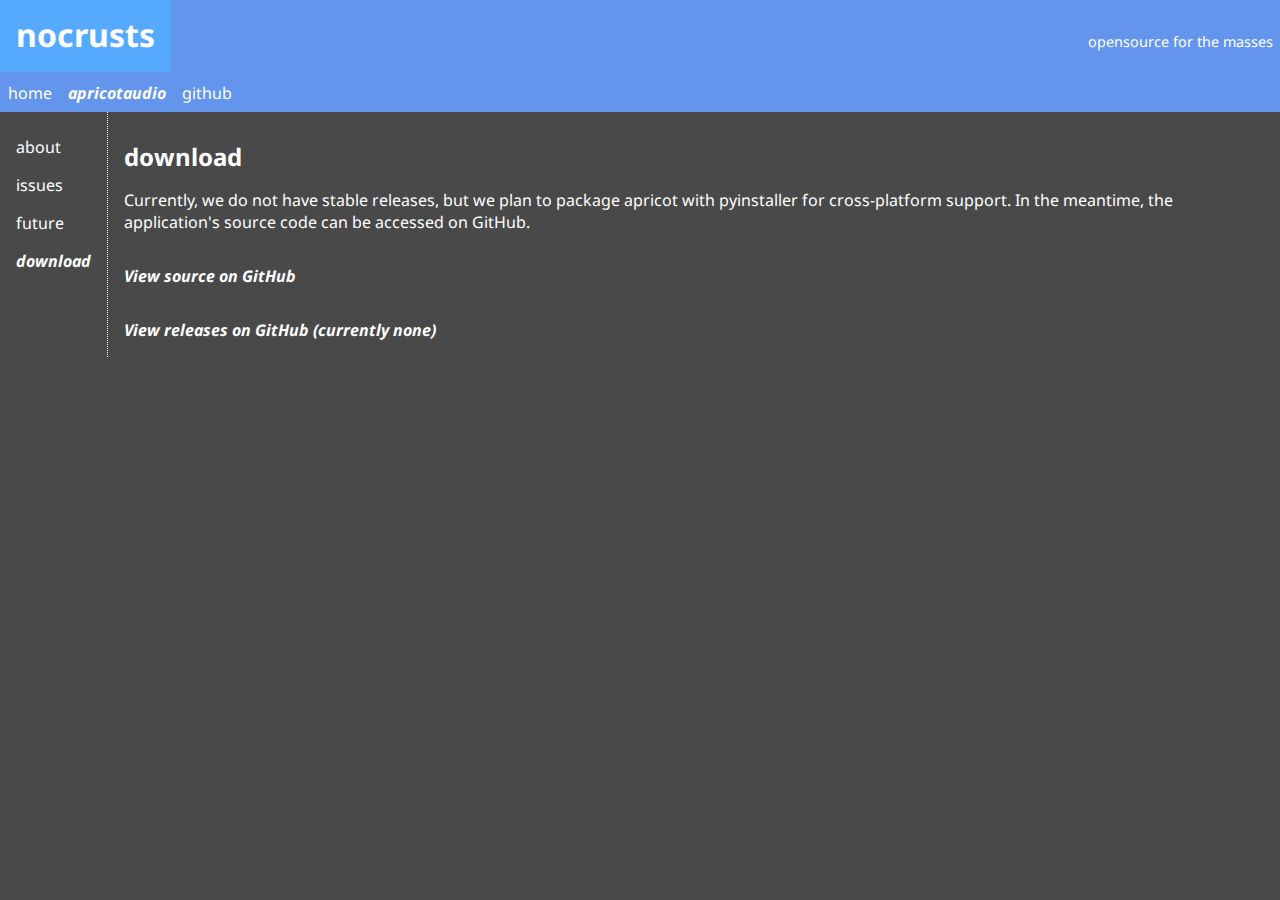
==== pages/software/apricotaudio/download.html @ 8644c486 "Created skeleton of website" ====
<!DOCTYPE html>
<head>
<title>nocrusts</title>
<meta charset="utf-8">
<meta name="viewport" content="width=device-width, initial-scale=1.0">
<link rel="stylesheet" type="text/css" href="/assets/mainstyle.css">

</head>
<body>
<div class="header">
    <h1><a href="/">nocrusts</a></h1>
    <span id="tagline">opensource for the masses</span>
</div>
<div class="links">
    <a href="/">home</a>
    <a id="currentpage" href="/pages/software/apricotaudio">apricotaudio</a>
    <a id="githublink" href="https://github.com/nocrusts">github</a>
</div>
<div class="maincontainer">
    <div class="sidebar">
        <span class="sidebar-child"><a href="/pages/software/apricotaudio/">about</a></span>
        <span class="sidebar-child"><a href="/pages/software/apricotaudio/issues.html">issues</a></span>
        <span class="sidebar-child"><a href="/pages/software/apricotaudio/future.html">future</a></span>
        <span id="currentpage" class="sidebar-child"><a href="/pages/software/apricotaudio/download.html">download</a></span>
    </div>
    <div class="content">
        <h2>download</h2>
        <p>Currently, we do not have stable releases, but we plan to package apricot with pyinstaller for cross-platform support. In the meantime, the application's source code can be accessed on GitHub.</p>
        <a id="currentpage" class="onpagespeciallink" href="https://github.com/nocrusts/apricotaudio/">View source on GitHub</a>
        <a id="currentpage" class="onpagespeciallink" href="https://github.com/nocrusts/apricotaudio/releases">View releases on GitHub (currently none)</a>
    </div>
</div>
</body>
---- assets/mainstyle.css ----
@import url('https://fonts.googleapis.com/css?family=Noto+Sans');

h1 {
    color: white;
}

h2{
    margin-bottom: 0;
}

body{
    font-family: "Noto Sans";
    margin: 0;
    background-color: #494949;
}

a{
    text-decoration: none;
    color: white;
    padding:0.5em;
}

p{
    margin-bottom: 0.5em;
}

a:hover {
    background-color: #55aaff;
}

.header {
    display: flex;
    text-align: left;
    justify-content: space-between;
    align-items: baseline;
    margin-top: -0.5em; /**for some reason html keeps making a break in the page if this is not added**/
    margin-bottom: -0.25em;
    background-color: cornflowerblue;
}


#tagline {
    /**font-style: italic;**/
    justify-content: space-between;
    font-size: 0.9em;
    margin-right: 0.5em;
    color: white;
}

#currentpage{
    font-style: italic;
    font-weight: bold;
}

.links {
    display: flex;
    text-align: left;
    justify-content: flex-start;
    align-items: baseline;
    background-color: cornflowerblue;
    /**font-style: italic; disabled for visibility **/
}


.maincontainer{
    display: flex;
    flex-direction: row;
}

.sidebar {
    display: flex;
    float: left;
    border-right: 1px dotted white;
    padding-top: 1em;
    text-align: left;
    clear: left;
    flex-direction: column;
}

.sidebar-child{
    margin: 0.5em;
}

.content{
    display: flex;
    float: left;
    color: white;
    text-align: left;
    margin: 0.5em 0.5em 0.5em 1em;
    flex-direction: column;
}

.onpagespeciallink{
    margin-top: 1em;
    margin-left: -0.5em;
}
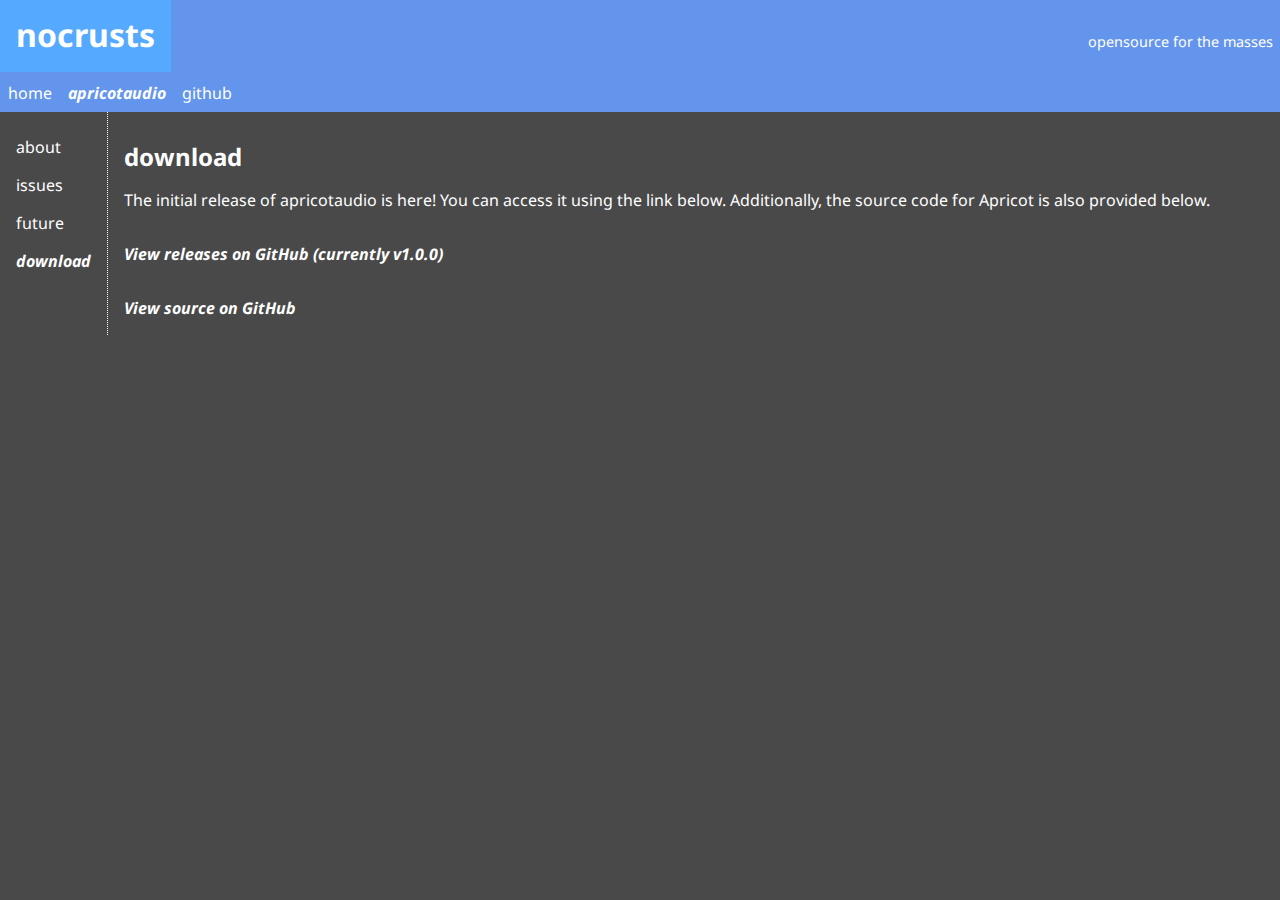
==== commit 20a78244: "Update releases." ====
--- a/pages/software/apricotaudio/download.html
+++ b/pages/software/apricotaudio/download.html
@@ -25,9 +25,9 @@
     </div>
     <div class="content">
         <h2>download</h2>
-        <p>Currently, we do not have stable releases, but we plan to package apricot with pyinstaller for cross-platform support. In the meantime, the application's source code can be accessed on GitHub.</p>
+        <p>The initial release of apricotaudio is here! You can access it using the link below. Additionally, the source code for Apricot is also provided below.</p>
+        <a id="currentpage" class="onpagespeciallink" href="https://github.com/nocrusts/apricotaudio/releases">View releases on GitHub (currently v1.0.0)</a>
         <a id="currentpage" class="onpagespeciallink" href="https://github.com/nocrusts/apricotaudio/">View source on GitHub</a>
-        <a id="currentpage" class="onpagespeciallink" href="https://github.com/nocrusts/apricotaudio/releases">View releases on GitHub (currently none)</a>
     </div>
 </div>
 </body>
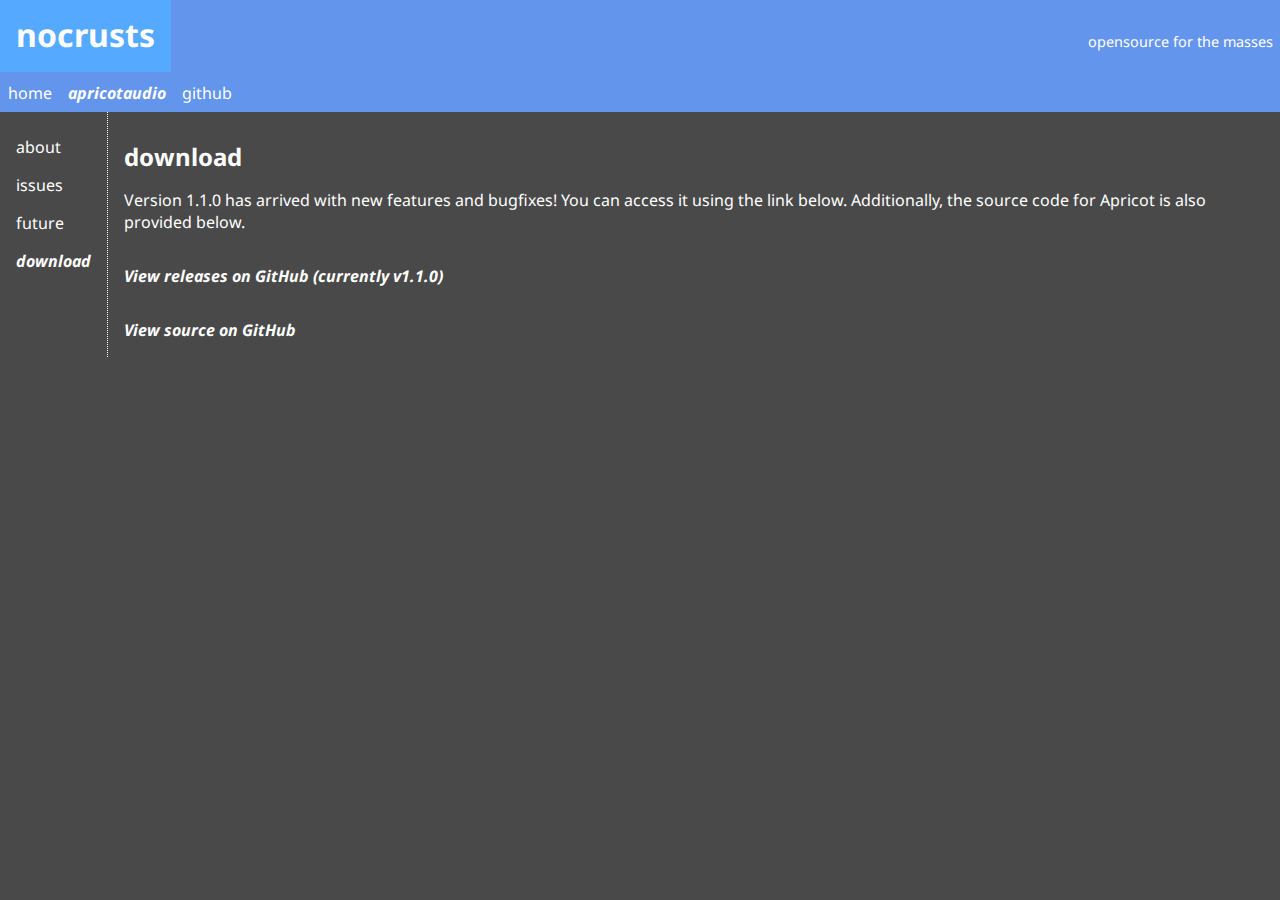
==== commit 5ccf4137: "Update for apricot 1.1.0" ====
--- a/pages/software/apricotaudio/download.html
+++ b/pages/software/apricotaudio/download.html
@@ -25,8 +25,8 @@
     </div>
     <div class="content">
         <h2>download</h2>
-        <p>The initial release of apricotaudio is here! You can access it using the link below. Additionally, the source code for Apricot is also provided below.</p>
-        <a id="currentpage" class="onpagespeciallink" href="https://github.com/nocrusts/apricotaudio/releases">View releases on GitHub (currently v1.0.0)</a>
+        <p>Version 1.1.0 has arrived with new features and bugfixes! You can access it using the link below. Additionally, the source code for Apricot is also provided below.</p>
+        <a id="currentpage" class="onpagespeciallink" href="https://github.com/nocrusts/apricotaudio/releases">View releases on GitHub (currently v1.1.0)</a>
         <a id="currentpage" class="onpagespeciallink" href="https://github.com/nocrusts/apricotaudio/">View source on GitHub</a>
     </div>
 </div>
